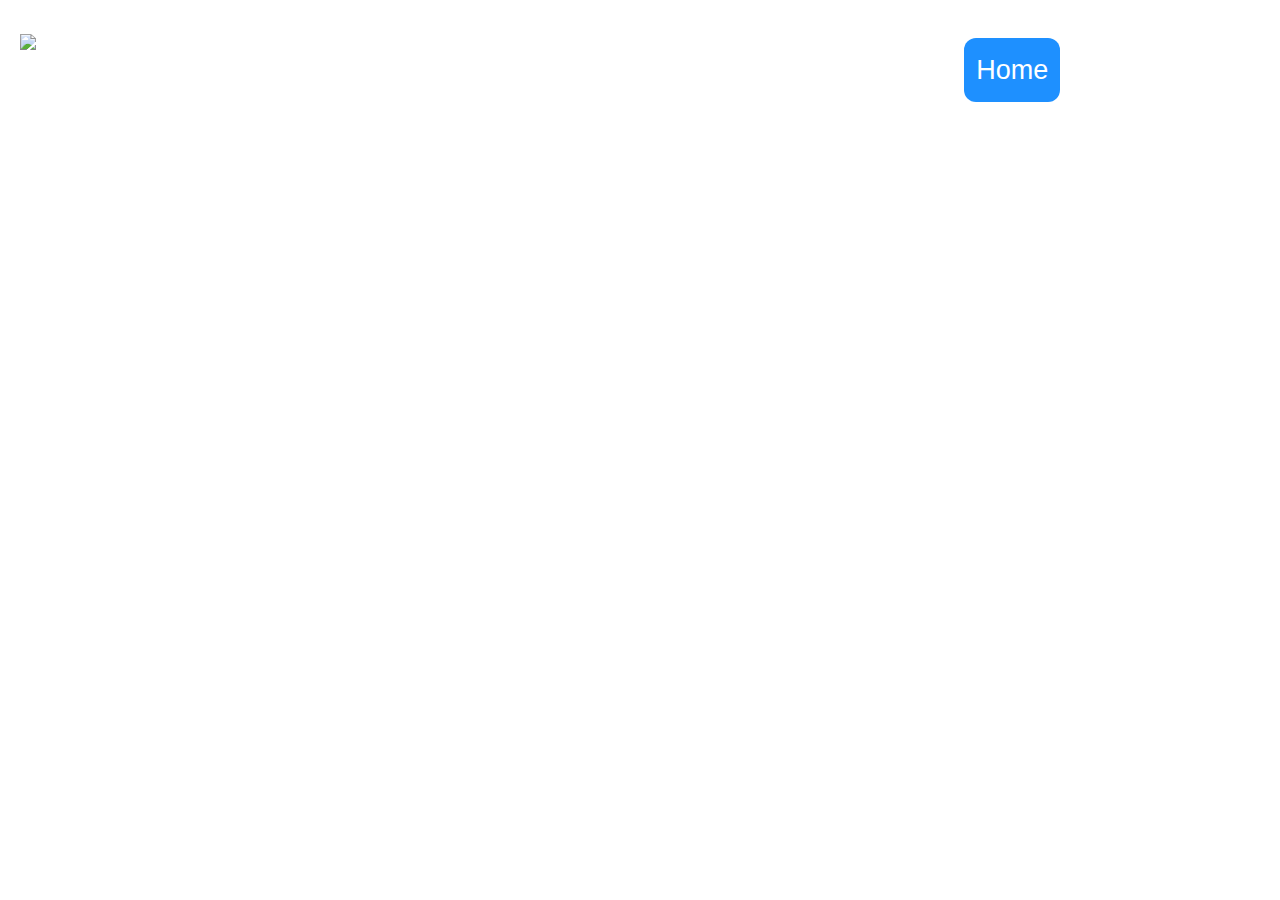
==== index.html @ 1bc2b2e8 "Add files via upload" ====
<!DOCTYPE html>
<html>

    <head>
        <meta charset="utf-8">
        <meta http-equiv="X-UA-Compatible" content="IE=edge">
        <title>Po informatica</title>
        <meta name="description" content="An interactive getting started guide for Brackets.">
        <link rel="stylesheet" href="main.css">
    </head>
    <body>



            <div class="header">
    <a href="#default" class="logo"><img src="screenshots/Screenshot%202021-11-09%20113148.png"; height=100px width=auto/></a>
            <div class="header-right">
    <a class="active" href="#home">Home</a>
    <a href="contact.html">Contact</a>
    <a href="about.html">About</a>

            </div>
            </div>




            <hr style="height:15px; width:100%; border-width:0; color:red; background-color:white">
          <h1 style="color: white">VR Headsets</h1>


              <div class="home_text"  <p style="color: white" class="text" > Virtual reality is a simulated experience that can be similar to or completely different from the real world.<br> Applications of virtual reality include entertainment, education and business.<br> Other distinct types of VR-style technology include augmented reality and mixed reality, sometimes referred to as extended reality or XR.
            </p></div>

        <table style="width:50%; color: white" >
       <tr>
         <th style="width:30%">Vr Headsets</th>
         <th>Price</th>
         <th>Resolution</th>
         <th>Year of Release</th>
         <th>Specs</th>
       </tr>
       <tr>
         <th>Oculus quest 2 128/256GB</th>
         <td>349€/449€</td>
         <td>...</td>
         <td>...</td>
         <td>...</td>
       </tr>
       <tr>
         <th>HTC Vive cosmos</th>
         <td>800€</td>
         <td>...</td>
         <td>...</td>
         <td>...</td>
       </tr>
       <th>Valve Index</th>
       <td>1080€</td>
       <td>...</td>
       <td>...</td>
       <td>...</td>
       <tr>
        </tr>
     </table>



    </body>
---- main.css ----
body {

    background-image: url(screenshots/380a0c2c7bc57319a389b17bf4bd7014.jpg);
    background-repeat: no-repeat;
    background-attachment: fixed;
  background-size: cover;
    font-family: 'Trebuchet MS', sans-serif;

}


.header {
  overflow: hidden;
  background-color:  ;
  padding: 15px 7,5px;


}


.header a {
  float: left;
  color: white;
  text-align: center;
  padding: 12px;
  text-decoration: none;
  font-size: 27px;
  line-height: 40px;
  border-radius: 12px;

}

.header a.logo {
  font-size: 22px;
  font-weight: bold;
  padding-top: 15px;
}

.header a:hover {
  background-color: royalblue;
  color: white;

}

.header a.active {
  background-color: dodgerblue;
  color: white;
  background-size: 30px;
}

.header-right {
  float: right;
  padding-top: 30px;

}

@media screen and (max-width: 500px) {
  .header a {
    float: none;
    display: block;
    text-align: left;
    color: white;

  }

  .header-right {
    float: none;
  }
}

.text {
font-size: 20px;
    float: left;
}


.contect_verse       {

           float: left;
    background-size: 50px;
    padding-left: 650px;
    padding-top: 350px;
       }



.home_text  {
  width: 30%;
  font-size: 25px;
  font-family: serif;
}

.contact_text {
  font-size: 20px;
  text-align: center;
  color: white;
  font-family: sans-serif;

}

input {
  border: 20;
  padding: 8px;
  font-size: 20px;
  font-family: monospace;

}
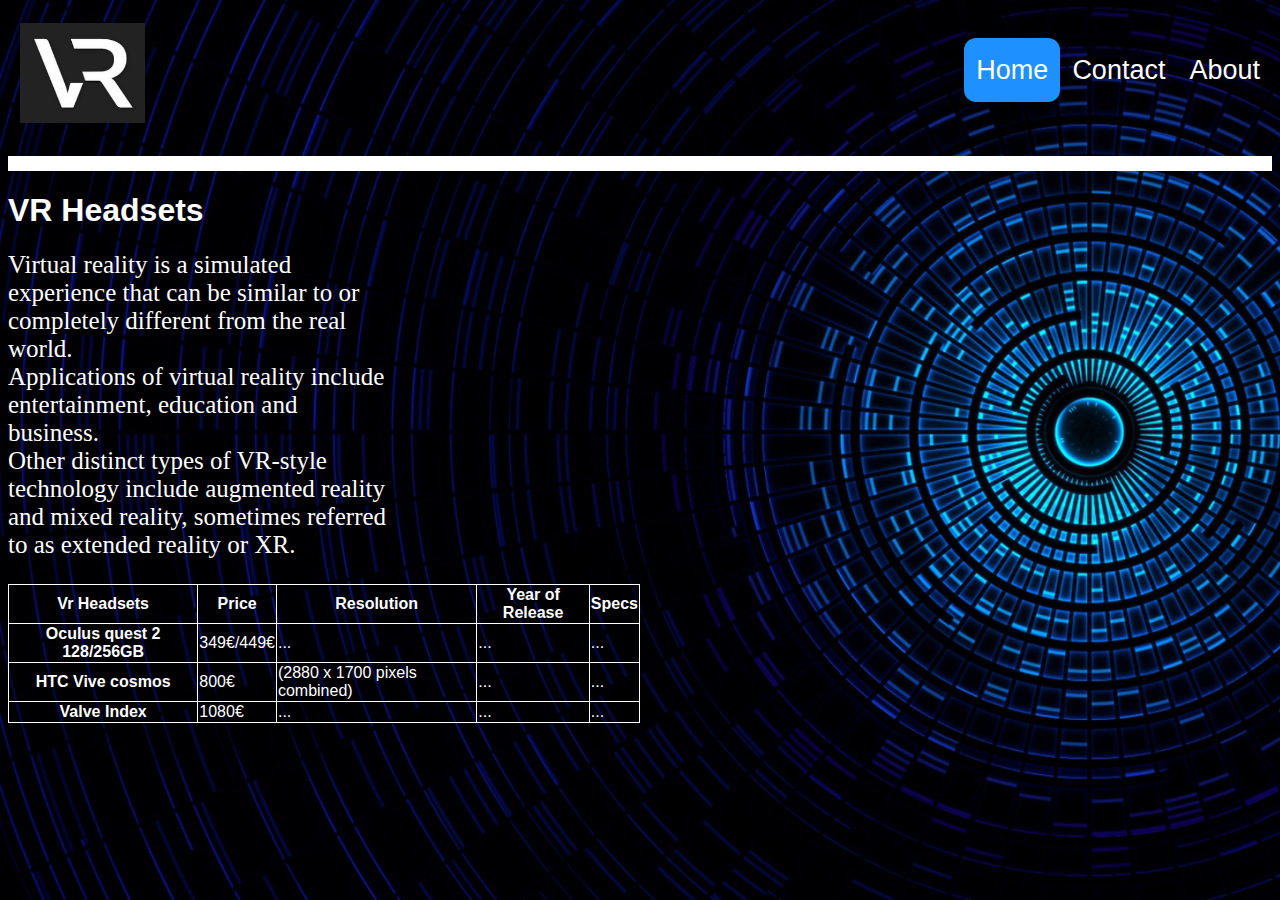
==== commit 02d8f316: "Add files via upload" ====
--- a/index.html
+++ b/index.html
@@ -13,7 +13,7 @@
 
 
             <div class="header">
-    <a href="#default" class="logo"><img src="screenshots/Screenshot%202021-11-09%20113148.png"; height=100px width=auto/></a>
+    <a href="#default" class="logo"><img src="Screenshot%202021-11-09%20113148.png"; height=100px width=auto/></a>
             <div class="header-right">
     <a class="active" href="#home">Home</a>
     <a href="contact.html">Contact</a>
@@ -50,7 +50,7 @@
        <tr>
          <th>HTC Vive cosmos</th>
          <td>800€</td>
-         <td>...</td>
+         <td>(2880 x 1700 pixels combined)</td>
          <td>...</td>
          <td>...</td>
        </tr>
--- a/main.css
+++ b/main.css
@@ -1,6 +1,6 @@
 body {
 
-    background-image: url(screenshots/380a0c2c7bc57319a389b17bf4bd7014.jpg);
+    background-image: url(380a0c2c7bc57319a389b17bf4bd7014.jpg);
     background-repeat: no-repeat;
     background-attachment: fixed;
   background-size: cover;
@@ -84,6 +84,13 @@
 
 
 
+
+           table, th, td {
+         border: 1px solid white;
+         border-collapse: collapse;
+       }
+
+
 .home_text  {
   width: 30%;
   font-size: 25px;
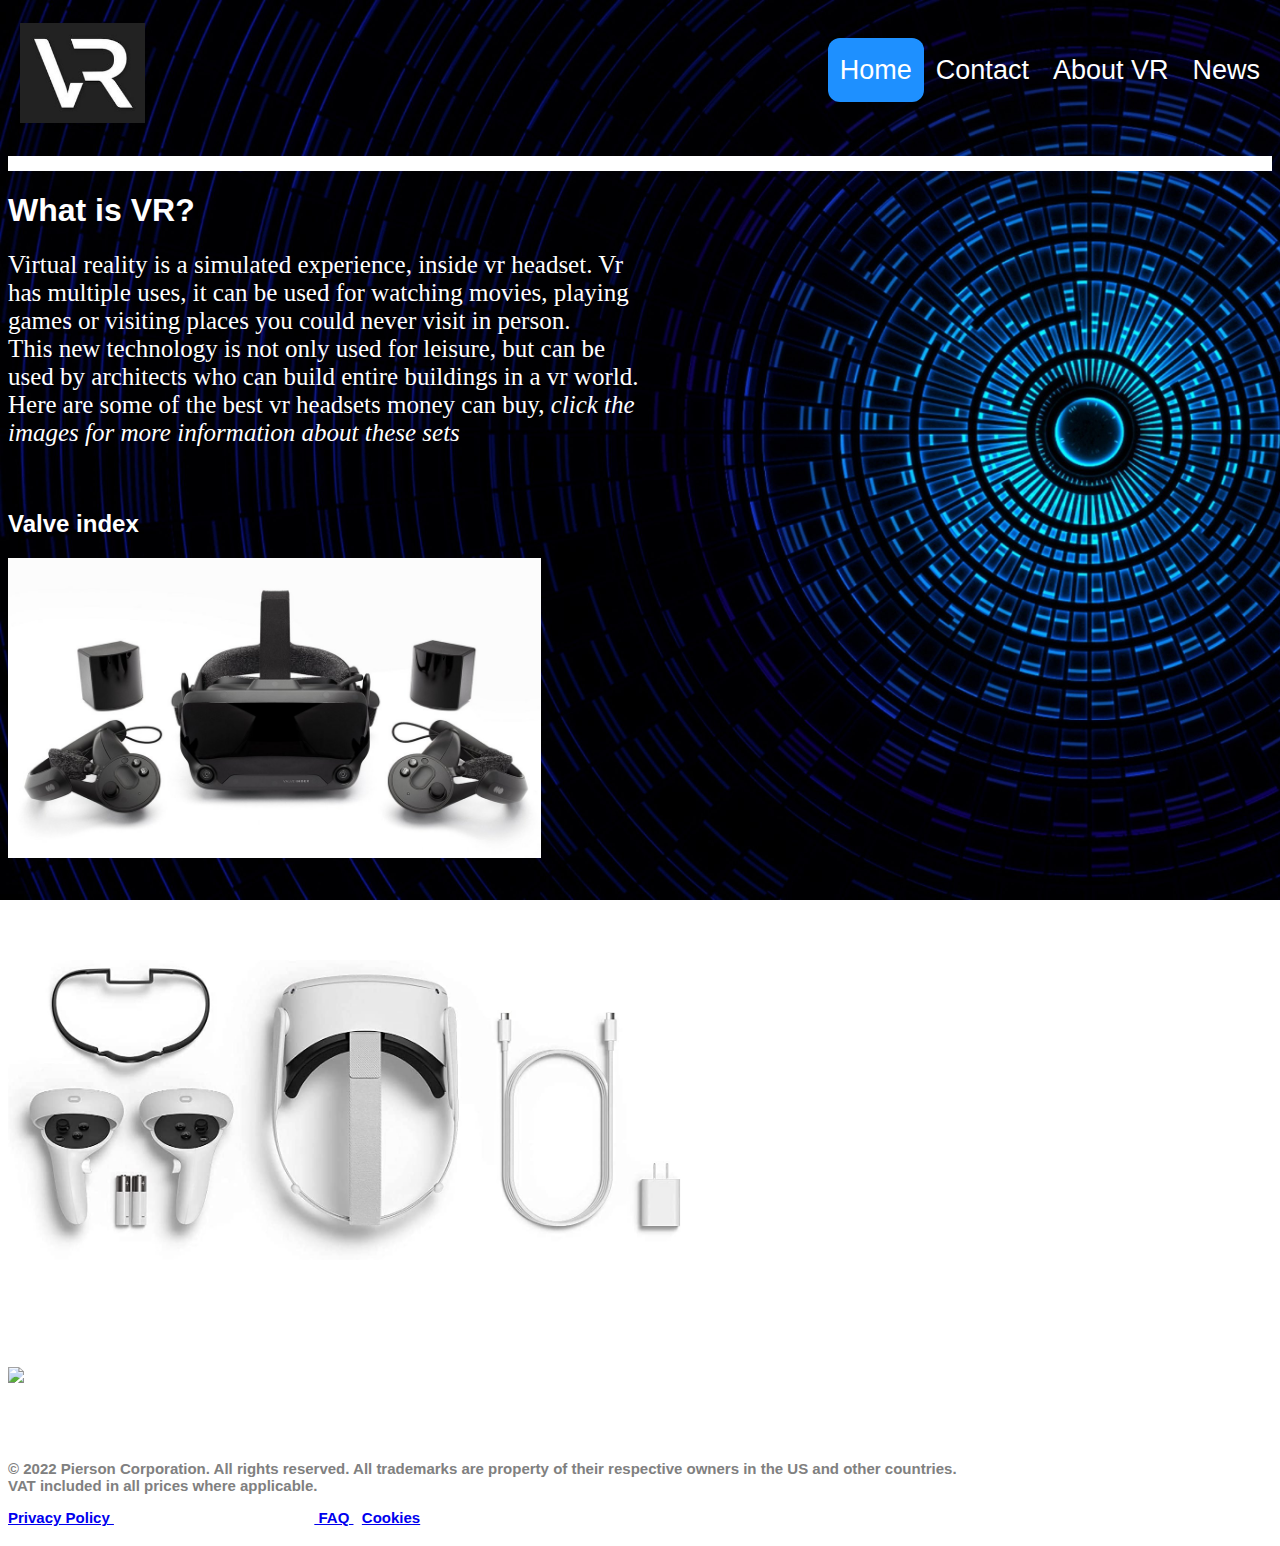
==== commit a3956fce: "Add files via upload" ====
--- a/index.html
+++ b/index.html
@@ -7,7 +7,7 @@
         <title>Po informatica</title>
         <meta name="description" content="An interactive getting started guide for Brackets.">
         <link rel="stylesheet" href="main.css">
-    </head>
+        </head>
     <body>
 
 
@@ -17,8 +17,8 @@
             <div class="header-right">
     <a class="active" href="#home">Home</a>
     <a href="contact.html">Contact</a>
-    <a href="about.html">About</a>
-
+    <a href="about.html">About VR</a>
+<a href="News.html">News</a>
             </div>
             </div>
 
@@ -26,43 +26,30 @@
 
 
             <hr style="height:15px; width:100%; border-width:0; color:red; background-color:white">
-          <h1 style="color: white">VR Headsets</h1>
+          <h1 style="color: white">What is VR?</h1>
 
 
-              <div class="home_text"  <p style="color: white" class="text" > Virtual reality is a simulated experience that can be similar to or completely different from the real world.<br> Applications of virtual reality include entertainment, education and business.<br> Other distinct types of VR-style technology include augmented reality and mixed reality, sometimes referred to as extended reality or XR.
+              <div class="home_text"  <p style="color: white" class="text" > Virtual reality is a simulated experience, inside vr headset. Vr has multiple uses, it can be used for watching movies, playing games or visiting places you could never visit in person.
+                <br> This new technology is not only used for leisure, but can be used by architects who can build entire buildings in a vr world.
+                <br> Here are some of the best vr headsets money can buy, <i> click the images for more information about these sets </i>
             </p></div>
 
-        <table style="width:50%; color: white" >
-       <tr>
-         <th style="width:30%">Vr Headsets</th>
-         <th>Price</th>
-         <th>Resolution</th>
-         <th>Year of Release</th>
-         <th>Specs</th>
-       </tr>
-       <tr>
-         <th>Oculus quest 2 128/256GB</th>
-         <td>349€/449€</td>
-         <td>...</td>
-         <td>...</td>
-         <td>...</td>
-       </tr>
-       <tr>
-         <th>HTC Vive cosmos</th>
-         <td>800€</td>
-         <td>(2880 x 1700 pixels combined)</td>
-         <td>...</td>
-         <td>...</td>
-       </tr>
-       <th>Valve Index</th>
-       <td>1080€</td>
-       <td>...</td>
-       <td>...</td>
-       <td>...</td>
-       <tr>
-        </tr>
-     </table>
 
-
+<br>
+<h2 style="color: white"> Valve index <h2>
+<a href="ValveIndex.html"><img src="valve index.jpg"; height=300px width=auto></a>
+<br>
+<br>
+<h2 style="color: white"> Oculus Quest 2 <h2>
+<a href="Oculus Quest 2.html"><img src="51WIAW2qitS._AC_SL1500_.jpg"; height=300px width=auto></a>
+<br>
+<br>
+<h2 style="color: white"> PLaystation VR <h2>
+  <a href="Playstation vr.html"><img src="pLaystation vr.png"; height=300px width=auto></a>
 
     </body>
+<br>
+<br>
+<br>
+<p style="font-style: inherit; font-size:15px; color: grey"> © 2022 Pierson Corporation. All rights reserved. All trademarks are property of their respective owners in the US and other countries.<br>
+VAT included in all prices where applicable.</p><p style="font-size:15px; color: white"> <a href="https://www.pierson.nl/school/privacy" target="_blank">  Privacy Policy </a>   |   Legal   |  School Agreement  |<a href="FAQ.html">   FAQ </a>   | <a href="Cookies.html">  Cookies </a> </p>
--- a/main.css
+++ b/main.css
@@ -70,16 +70,23 @@
 
 .text {
 font-size: 20px;
-    float: left;
+
 }
 
 
-.contect_verse       {
+.contact_verse       {
+    background-size: 50px;
+float: right;
+position: fixed; right: 827px;
 
-           float: left;
-    background-size: 50px;
-    padding-left: 650px;
-    padding-top: 350px;
+       }
+
+       .contact_text {
+         font-size: 20px;
+         color: white;
+         font-family: sans-serif;
+         text-align: center;
+
        }
 
 
@@ -92,18 +99,12 @@
 
 
 .home_text  {
-  width: 30%;
+  width: 50%;
   font-size: 25px;
   font-family: serif;
 }
 
-.contact_text {
-  font-size: 20px;
-  text-align: center;
-  color: white;
-  font-family: sans-serif;
 
-}
 
 input {
   border: 20;
@@ -112,3 +113,55 @@
   font-family: monospace;
 
 }
+
+
+.img_military_vr{
+  float: right;
+  position: relative; top: -225px; right: 800px;
+}
+
+
+.sensorama {
+float: right;
+position: relative; top: -250px; right: 800px;
+}
+.think_man {
+  float: right;
+position:relative; top:-450px; right: 300px;
+
+}
+.trailer{
+display: none;
+
+}
+.mail_gif{
+  display: none;
+  float: right;
+  position: relative; top: -100px; right: 750px
+}
+.honey_ad{
+float:left;
+position:relative; top: -500px;
+
+}
+
+.news{
+     text-align: left;
+     font-size: 25px;
+     position:relative;left:350px;
+}
+.securion_ad{
+  float;left;
+     position:static;left:450px;
+}
+.roadtovr{
+  float:left;
+}
+.psvr2{
+  float:right;
+  position:relative;top:200px;
+}
+.psvr{
+  float:right;
+  position:relative;top:400px;right:-400px;
+}
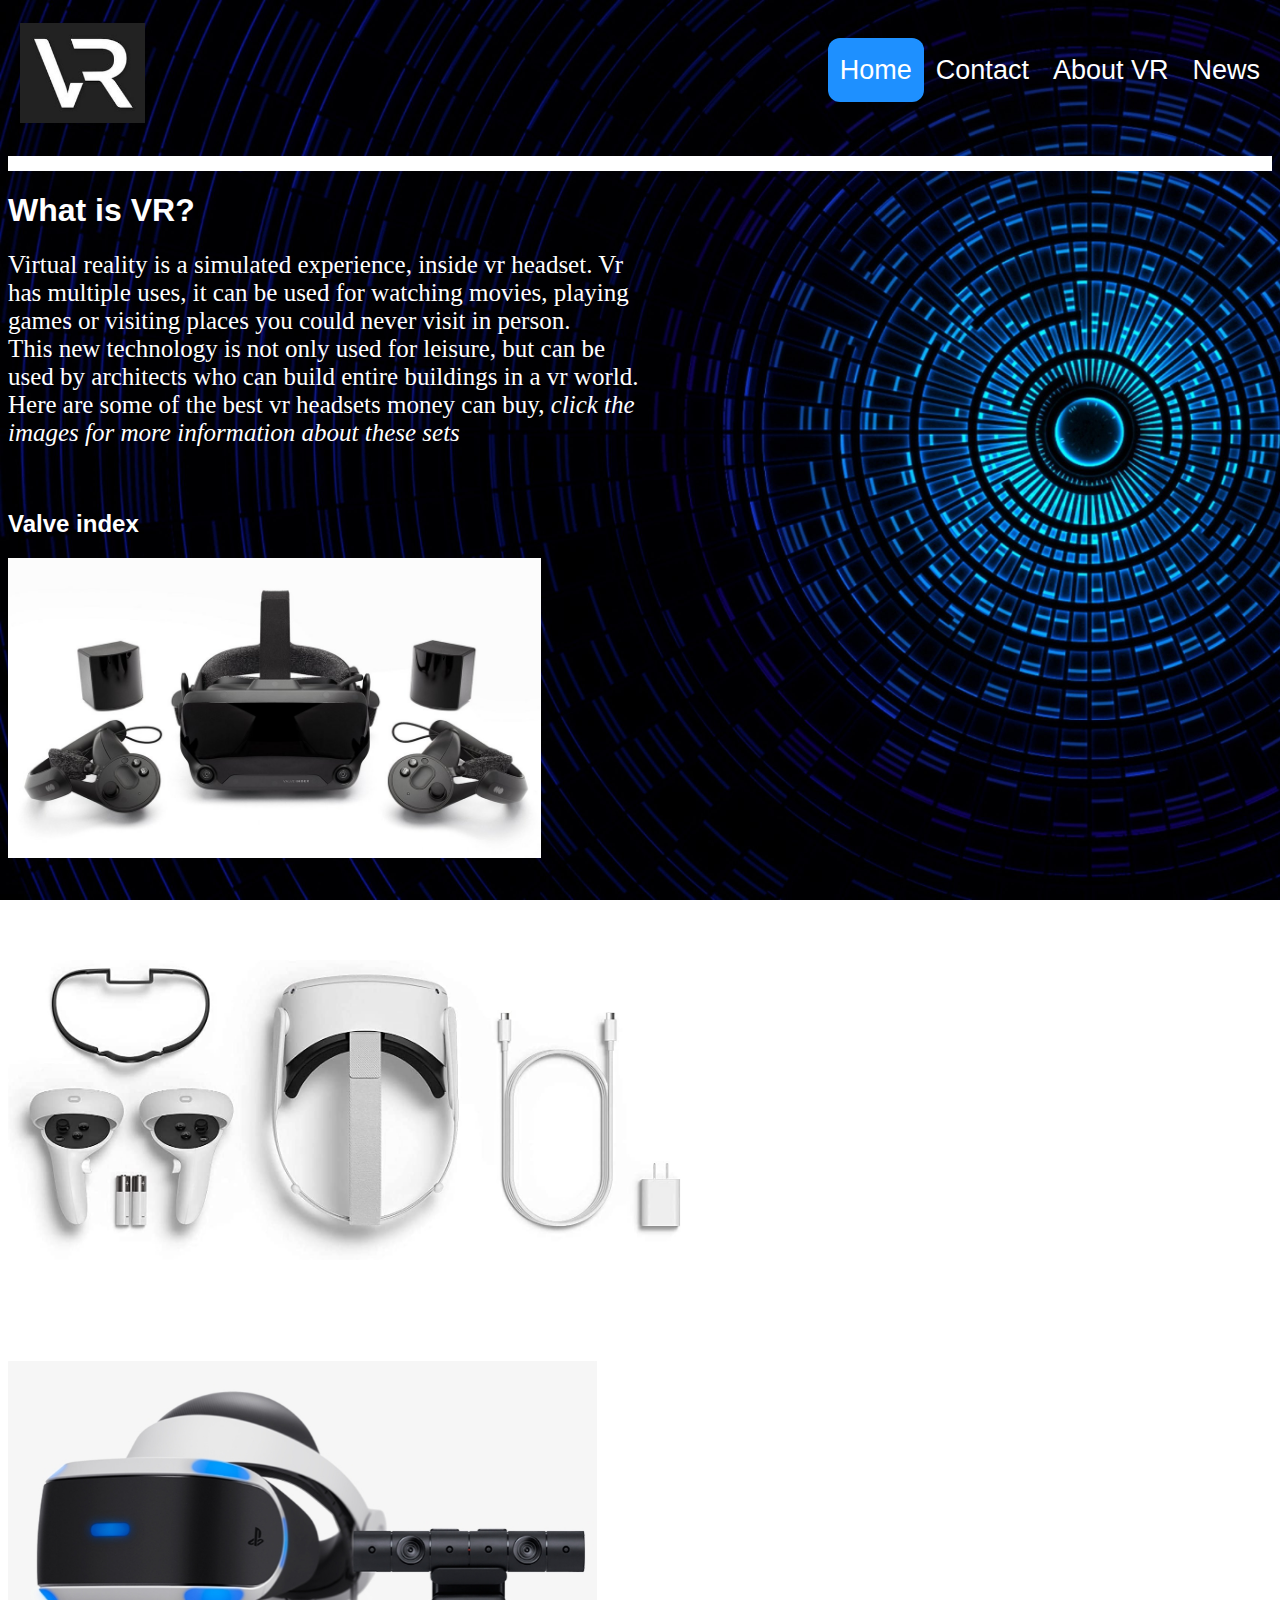
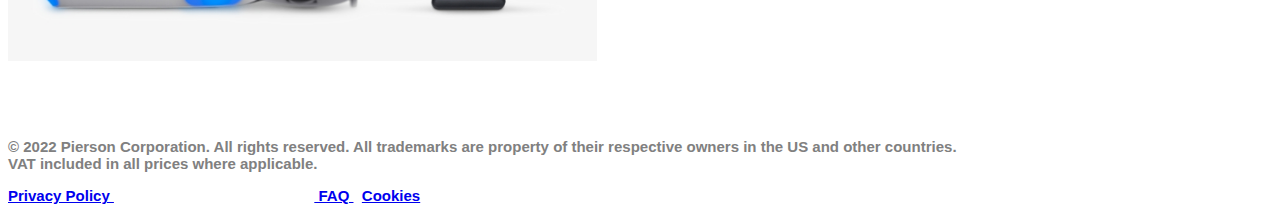
==== commit b2a48f28: "Update index.html" ====
--- a/index.html
+++ b/index.html
@@ -45,7 +45,7 @@
 <br>
 <br>
 <h2 style="color: white"> PLaystation VR <h2>
-  <a href="Playstation vr.html"><img src="pLaystation vr.png"; height=300px width=auto></a>
+  <a href="Playstation vr.html"><img src="playstation vr.png"; height=300px width=auto></a>
 
     </body>
 <br>
